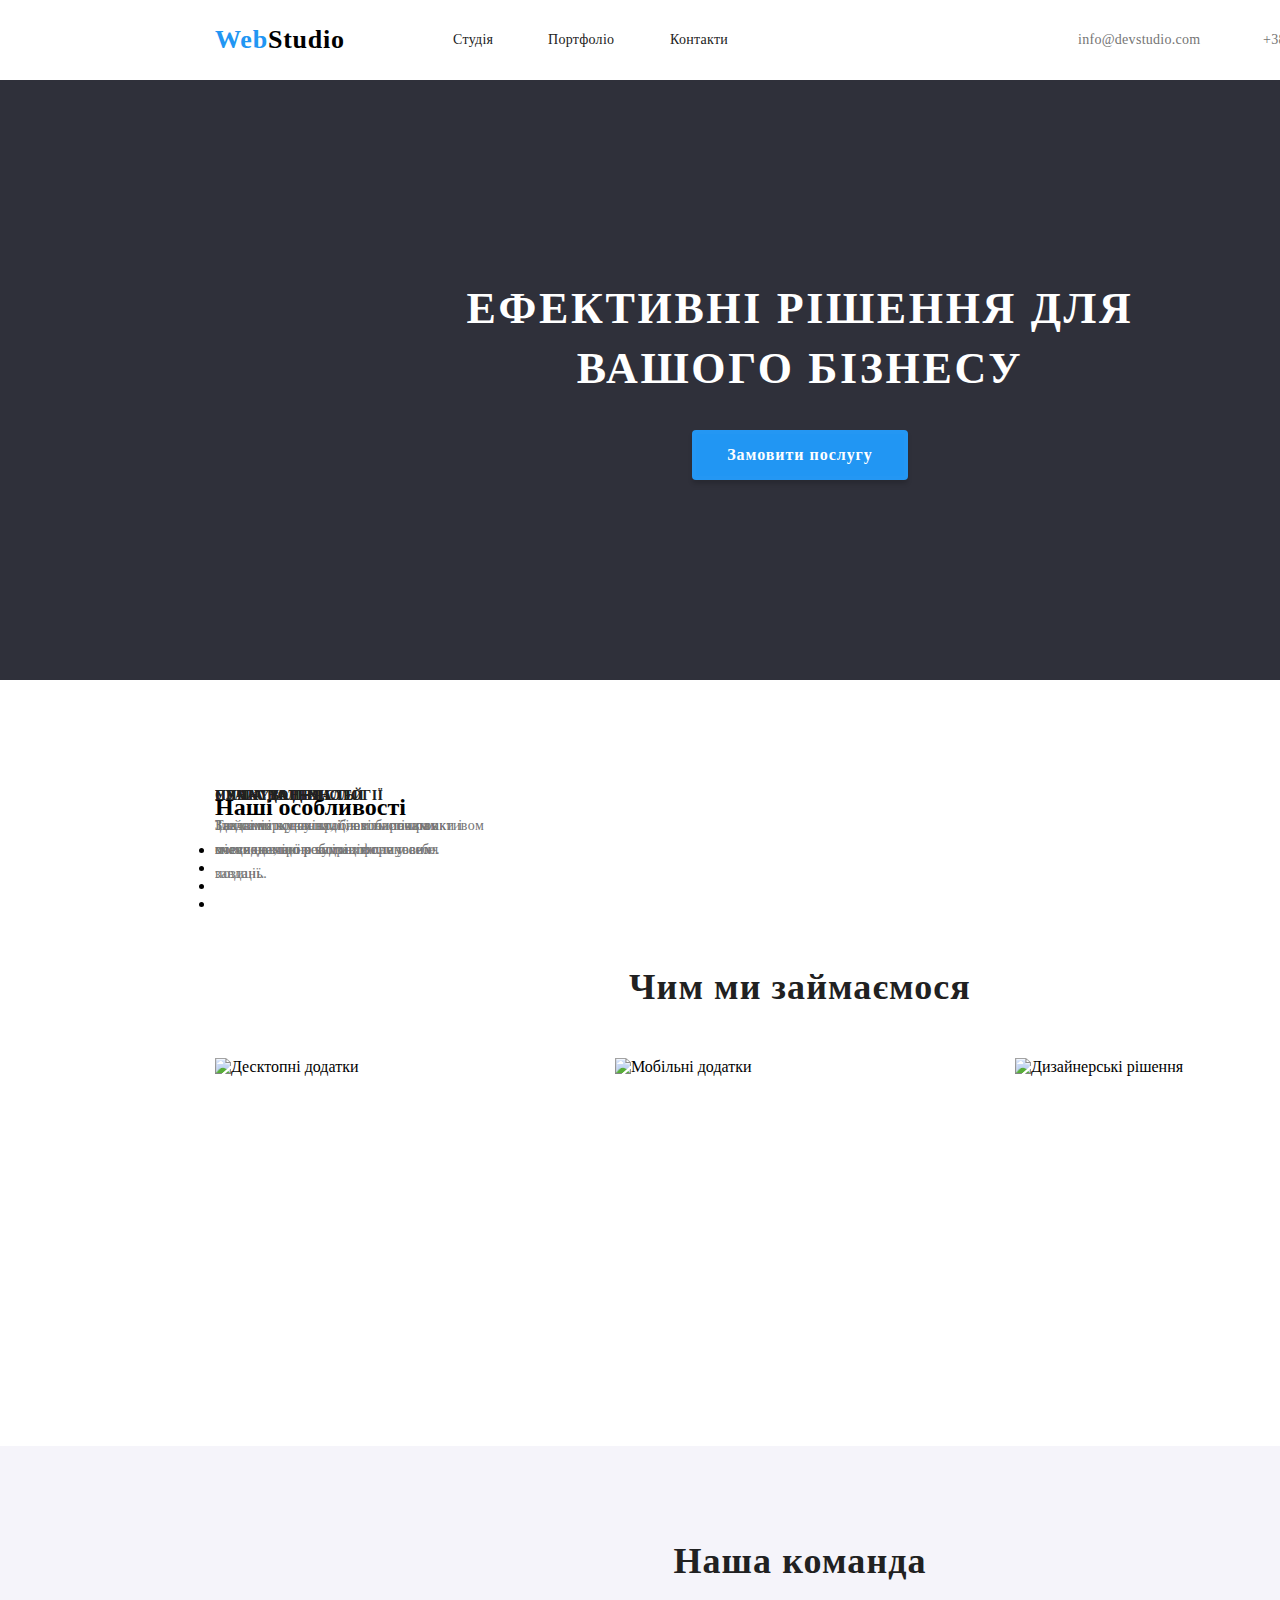
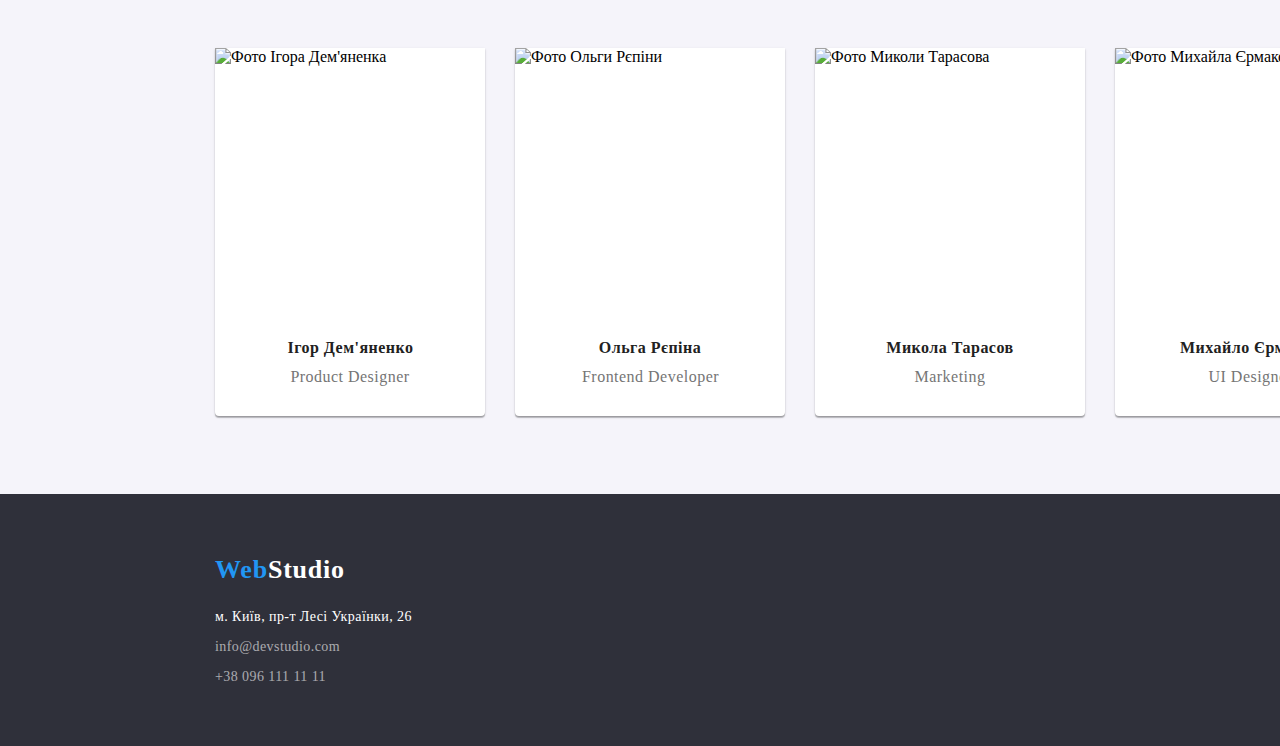
==== index.html @ 0c24ef94 "copy | first homework" ====
<!DOCTYPE html>
<html lang="uk">

<head>
    <meta charset="UTF-8">
    <meta http-equiv="X-UA-Compatible" content="IE=edge">
    <meta name="viewport" content="width=device-width, initial-scale=1.0">
    <link rel="stylesheet" href="./css/styles.css">
    <title>Студія</title>
</head>

<body>
    <!--header-->
    <header>
        <nav class="menu">
            <a href="" class="logo-1-1"><span class="logo-1-2">Web</span>Studio</a>
            <ul>
                <li><a href="" class="studio">Студія</a></li>
                <li><a href="" class="portfolio">Портфоліо</a></li>
                <li><a href="" class="contacts">Контакти</a></li>
            </ul>
        </nav>
        <ul>
            <li><a href="mailto:info@devstudio.com" class="mail">info@devstudio.com</a></li>
            <li><a href="tel:+380961111111" class="tel">+38 096 111 11 11</a></li>
        </ul>
    </header>
    <!--main-->
    <main>
        <section class="header">
            <h1 class="buisness">Ефективні рішення для
                <br> вашого бізнесу
            </h1>
            <button type="button" class="button">Замовити послугу</button>
        </section>
        <section class="main-1">
            <h2>Наші особливості</h2>
            <!-- <div class="osobennosti-1">
                    <ul style="padding-left: 0px;" > -->
            <li>
                <h3 class="uvaga">Увага до деталей</h3>
                <p class="text1">Ідейні міркування, і навіть початок повсякденної роботи з формування позиції.</p>
            </li>
            <!-- </div>
                    <div class="osobennosti-2"> -->
            <li>
                <h3 class="punct">Пунктуальність</h3>
                <p class="text2">Завдання організації, особливо рамки і місце навчання кадрів тягне у себе.</p>
            </li>
            <!-- </div>
                    <div class="osobennosti-3"> -->
            <li>
                <h3 class="plan">Планування</h3>
                <p class="text3">Так само консультація з широким активом значною мірою зумовлює.</p>
            </li>
            <!-- </div>
                    <div class="osobennosti-4"> -->
            <li>
                <h3 class="tech">Сучасні технології</h3>
                <p class="text4">Значимість цих проблем настільки очевидна, що реалізація планових завдань.</p>
            </li>
            </ul>
            </div>
        </section>
        <section class="main-2">
            <h2 class="chto-delaem">Чим ми займаємося</h2>
            <ul>
                <li>
                    <img src="./images/imgdesktop.jpg" class="photo-1" width="370" alt="Десктопні додатки">
                </li>
                <li>
                    <img src="./images/imgmobile.jpg" class="photo-2" width="370" alt="Мобільні додатки">
                </li>
                <li>
                    <img src="./images/imgdesign.jpg" class="photo-3" width="370" alt="Дизайнерські рішення">
                </li>
            </ul>
        </section>
        <!-- 11111111111111111-->
        <section class="main-3">
            <h2 class="our-team-text">Наша команда</h2>
            <ul class="team">
                <li class="team-1">
                    <img src="./images/imgigor.jpg" class="igor" width="270" alt="Фото Ігора Дем'яненка">
                    <h3 class="igor-small">Ігор Дем'яненко</h3>
                    <p class="igor-work">Product Designer</p>
                </li>
                <li class="team-2">
                    <img src="./images/imgolga.jpg" class="olga" width="270" alt="Фото Ольги Рєпіни">
                    <h3 class="olga-small">Ольга Рєпіна</h3>
                    <p class="olga-work">Frontend Developer</p>
                </li>
                <li class="team-3">
                    <img src="./images/imgkolya.jpg" class="kolya" width="270" alt="Фото Миколи Тарасова">
                    <h3 class="kolya-small">Микола Тарасов</h3>
                    <p class="kolya-work">Marketing</p>
                </li>
                <li class="team-4">
                    <img src="./images/imgmisha.jpg" class="misha" width="270" alt="Фото Михайла Єрмакова">
                    <h3 class="misha-small">Михайло Єрмаков</h3>
                    <p class="misha-work">UI Designer</p>
            </ul>
        </section>
    </main>

    <!--footer-->
    <footer class="pol">
        <a href="" class="logo-2-1"><span class="logo-2-2">Web</span>Studio</a>
        <address class="adress">
            <ul>
                <li><a href="https://goo.gl/maps/ajY1YeX4YkHEF1Sb7" target="_blank" rel="noopener noreferrer nofollow"
                        class="adress-kiyv">м. Київ, пр-т Лесі Українки, 26</a></li>
                <li><a href="mailto:info@devstudio.com" class="mail-2">info@devstudio.com</a></li>
                <li><a href="tel:+380961111111" class="tel-2">+38 096 111 11 11</a></li>
            </ul>
        </address>
    </footer>
</body>

</html>
---- css/styles.css ----
.menu {
    position: absolute;
    width: 1600px;
    height: 80px;
    left: 0px;
    top: 0px;

    background: #ffffff;
}

.logo-1-1 {
    position: absolute;
    width: 145px;
    height: 31px;
    margin: 24px 1240px 25px 215px;

    font-family: 'Raleway';
    font-style: normal;
    font-weight: 700;
    font-size: 26px;
    line-height: 31px;
    text-decoration: none;

    letter-spacing: 0.03em;

    color: #000000;
}

.logo-1-2 {
    color: #2196F3;
}

.studio {
    position: absolute;
    width: 45px;
    height: 16px;
    left: 453px;
    top: 32px;

    font-family: 'Roboto';
    font-style: normal;
    font-weight: 500;
    font-size: 14px;
    line-height: 16px;
    letter-spacing: 0.02em;
    text-decoration: none;

    color: #212121;
}

.studio:hover {
    position: absolute;
    width: 45px;
    height: 16px;
    left: 453px;
    top: 32px;

    font-family: 'Roboto';
    font-style: normal;
    font-weight: 500;
    font-size: 14px;
    line-height: 16px;
    letter-spacing: 0.02em;


    color: #2196F3;
}

.portfolio {
    position: absolute;
    width: 72px;
    height: 16px;
    left: 548px;
    top: 32px;

    font-family: 'Roboto';
    font-style: normal;
    font-weight: 500;
    font-size: 14px;
    line-height: 16px;
    letter-spacing: 0.02em;
    text-decoration: none;

    color: #212121;
}

.contacts {
    position: absolute;
    width: 64px;
    height: 16px;
    left: 670px;
    top: 32px;

    font-family: 'Roboto';
    font-style: normal;
    font-weight: 500;
    font-size: 14px;
    line-height: 16px;
    letter-spacing: 0.02em;
    text-decoration: none;

    color: #212121;
}

.mail {
    position: absolute;
    width: 135px;
    height: 16px;
    left: 1078px;
    top: 32px;

    font-family: 'Roboto';
    font-style: normal;
    font-weight: 500;
    font-size: 14px;
    line-height: 16px;
    letter-spacing: 0.02em;
    text-decoration: none;

    color: #757575;
}

.mail:hover {

    color: #2196F3;
}

.tel:hover {
    color: #2196F3;
}

.contacts:hover {
    color: #2196F3;
}

.portfolio:hover {
    color: #2196F3;
}

.tel {
    position: absolute;
    width: 122px;
    height: 16px;
    left: 1263px;
    top: 32px;

    font-family: 'Roboto';
    font-style: normal;
    font-weight: 500;
    font-size: 14px;
    line-height: 16px;
    letter-spacing: 0.02em;
    text-decoration: none;

    color: #757575;
}

.header {
    position: absolute;
    width: 1600px;
    height: 600px;
    left: 0px;
    top: 80px;
    font-family: 'Roboto';

    background: #2F303A;

}

.buisness {

    position: absolute;
    width: 696px;
    height: 120px;
    top: 170px;
    left: 452px;


    font-family: 'Roboto';
    font-style: normal;
    font-weight: 900;
    font-size: 44px;
    line-height: 60px;

    text-align: center;
    letter-spacing: 0.06em;
    text-transform: uppercase;

    color: #FFFFFF;
}

.button {
    position: absolute;
    width: 216px;
    height: 50px;
    top: 350px;
    left: 692px;


    background: #2196F3;
    box-shadow: 0px 4px 4px rgba(0, 0, 0, 0.15);
    border-radius: 4px;
    border: 4px solid rgba(255, 255, 255, .015);

    text-align: center;
    font-family: 'Roboto';
    font-style: normal;
    font-weight: 700;
    font-size: 16px;
    line-height: 30px;
    letter-spacing: 0.06em;

    color: #ffffff;
}

.button:hover {
    background-color: #188CE8;
}


.main-1 {
    position: absolute;
    width: 1170px;
    height: 98px;
    left: 215px;
    top: 774px;
}

.osobennosti-1 {
    position: absolute;
    width: 270px;
    height: 98px;
    top: 0px;
    left: 0px;
}

.uvaga {
    position: absolute;
    width: 270px;
    height: 16px;
    top: 0px;
    left: 0px;

    font-family: 'Roboto';
    font-style: normal;
    font-weight: 700;
    font-size: 14px;
    line-height: 16px;
    letter-spacing: 0.03em;
    text-transform: uppercase;

    color: #212121;
}

.text1 {
    position: absolute;
    width: 270px;
    height: 72px;
    top: 26px;
    left: 0px;

    font-family: 'Roboto';
    font-style: normal;
    font-weight: 400;
    font-size: 14px;
    line-height: 24px;

    letter-spacing: 0.03em;

    color: #757575;
}

.osobennosti-2 {
    position: absolute;
    width: 270px;
    height: 74px;
    top: 0px;
    left: 300px;
}

.punct {
    position: absolute;
    width: 270px;
    height: 16px;
    top: 0px;
    left: 0px;

    font-family: 'Roboto';
    font-style: normal;
    font-weight: 700;
    font-size: 14px;
    line-height: 16px;
    letter-spacing: 0.03em;
    text-transform: uppercase;

    color: #212121;
}

.text2 {
    position: absolute;
    width: 270px;
    height: 48px;
    top: 26px;
    left: 0px;

    font-family: 'Roboto';
    font-style: normal;
    font-weight: 400;
    font-size: 14px;
    line-height: 24px;

    letter-spacing: 0.03em;

    color: #757575;
}

.osobennosti-3 {
    position: absolute;
    width: 270px;
    height: 74px;
    top: 0px;
    left: 600px;
}


.plan {
    position: absolute;
    width: 270px;
    height: 16px;
    top: 0px;
    left: 0px;

    font-family: 'Roboto';
    font-style: normal;
    font-weight: 700;
    font-size: 14px;
    line-height: 16px;
    letter-spacing: 0.03em;
    text-transform: uppercase;

    color: #212121;
}

.text3 {
    position: absolute;
    width: 270px;
    height: 48px;
    top: 26px;
    left: 0px;

    font-family: 'Roboto';
    font-style: normal;
    font-weight: 400;
    font-size: 14px;
    line-height: 24px;

    letter-spacing: 0.03em;

    color: #757575;
}

.osobennosti-4 {
    position: absolute;
    width: 270px;
    height: 98px;
    top: 0px;
    left: 900px;
}

.tech {
    position: absolute;
    width: 270px;
    height: 16px;
    top: 0px;
    left: 0px;

    font-family: 'Roboto';
    font-style: normal;
    font-weight: 700;
    font-size: 14px;
    line-height: 16px;
    letter-spacing: 0.03em;
    text-transform: uppercase;

    color: #212121;
}

.text4 {
    position: absolute;
    width: 270px;
    height: 72px;
    top: 26px;
    left: 0px;

    font-family: 'Roboto';
    font-style: normal;
    font-weight: 400;
    font-size: 14px;
    line-height: 24px;

    letter-spacing: 0.03em;

    color: #757575;
}

.main-2 {
    position: absolute;
    width: 1170px;
    height: 386px;
    left: 215px;
    top: 966px;
}

.chto-delaem {
    position: absolute;
    width: 366px;
    height: 42px;
    top: 0px;
    left: 402px;
    margin-top: 0px;
    margin-bottom: 0px;

    font-family: 'Roboto';
    font-style: normal;
    font-weight: 700;
    font-size: 36px;
    line-height: 42px;
    text-align: center;
    letter-spacing: 0.03em;

    color: #212121;

}

.photo-1 {
    position: absolute;
    width: 370px;
    height: 294px;
    left: 0px;
    top: 92px;

    background: url(imgdesktop.jpg);
    mix-blend-mode: normal;
}

.photo-2 {
    position: absolute;
    width: 370px;
    height: 294px;
    left: 400px;
    top: 92px;

    background: url(imgmobile.jpg);
}

.photo-3 {
    position: absolute;
    width: 370px;
    height: 294px;
    left: 800px;
    top: 92px;

    background: url(imgdesign.jpg);
}

.main-3 {
    position: absolute;
    width: 1600px;
    height: 648px;
    left: 0px;
    top: 1446px;

    background: #F5F4FA;
}

.our-team-text {
    position: absolute;
    width: 264px;
    height: 42px;
    top: 94px;
    left: 668px;
    margin: 0px;

    font-family: 'Roboto';
    font-style: normal;
    font-weight: 700;
    font-size: 36px;
    line-height: 42px;
    text-align: center;
    letter-spacing: 0.03em;

    color: #212121;
}

.team {
    position: absolute;
    width: 1170px;
    height: 368px;
    top: 186px;
    left: 215px;
}


ul {
    list-style: none;
}


.team-1 {

    position: absolute;
    width: 270px;
    height: 368px;

    top: 0px;
    left: 0px;
    box-shadow: 0px 1px 3px rgba(0, 0, 0, 0.12), 0px 1px 1px rgba(0, 0, 0, 0.14), 0px 2px 1px rgba(0, 0, 0, 0.2);
    border-radius: 0px 0px 4px 4px;
    background: #FFFFFF;
}

.team-2 {
    position: absolute;
    width: 270px;
    height: 368px;
    top: 0px;
    left: 300px;

    background: #FFFFFF;

    box-shadow: 0px 1px 3px rgba(0, 0, 0, 0.12), 0px 1px 1px rgba(0, 0, 0, 0.14), 0px 2px 1px rgba(0, 0, 0, 0.2);
    border-radius: 0px 0px 4px 4px;
}

.team-3 {
    position: absolute;
    width: 270px;
    height: 368px;
    top: 0px;
    left: 600px;

    background: #FFFFFF;

    box-shadow: 0px 1px 3px rgba(0, 0, 0, 0.12), 0px 1px 1px rgba(0, 0, 0, 0.14), 0px 2px 1px rgba(0, 0, 0, 0.2);
    border-radius: 0px 0px 4px 4px;
}

.team-4 {
    position: absolute;
    width: 270px;
    height: 368px;
    top: 0px;
    left: 900px;

    background: #FFFFFF;

    box-shadow: 0px 1px 3px rgba(0, 0, 0, 0.12), 0px 1px 1px rgba(0, 0, 0, 0.14), 0px 2px 1px rgba(0, 0, 0, 0.2);
    border-radius: 0px 0px 4px 4px;
}




.igor {
    position: absolute;
    width: 270px;
    height: 260px;

    position: absolute;
    width: 270px;
    height: 260px;
}

.igor-small {
    position: absolute;
    width: 129px;
    height: 19px;
    top: 290px;
    left: 71px;
    margin: 0px;

    font-family: 'Roboto';
    font-style: normal;
    font-weight: 500px;
    font-size: 16px;
    line-height: 19px;

    text-align: center;
    letter-spacing: 0.03em;

    color: #212121;
}

.igor-work {
    position: absolute;
    width: 130px;
    height: 19px;
    top: 319px;
    left: 70px;
    margin: 0px;

    font-family: 'Roboto';
    font-style: normal;
    font-weight: 400px;
    font-size: 16px;
    line-height: 19px;
    white-space: nowrap;

    text-align: center;
    letter-spacing: 0.03em;

    color: #757575;
}

.olga {
    position: absolute;
    width: 270px;
    height: 260px;
    margin: 0px 0px 108px 0px;
}

.olga-small {
    position: absolute;
    width: 104px;
    height: 19px;
    top: 290px;
    left: 83px;
    margin: 0px;


    font-family: 'Roboto';
    font-style: normal;
    font-weight: 500px;
    font-size: 16px;
    line-height: 19px;

    text-align: center;
    letter-spacing: 0.03em;

    color: #212121;
}

.olga-work {
    position: absolute;
    width: 147px;
    height: 19px;
    top: 319px;
    left: 62px;
    margin: 0px;

    font-family: 'Roboto';
    font-style: normal;
    font-weight: 400px;
    font-size: 16px;
    line-height: 19px;

    text-align: center;
    letter-spacing: 0.03em;

    color: #757575;
}

.kolya {
    position: absolute;
    width: 270px;
    height: 260px;
    margin: 0px 00px 108px 0px;
}

.kolya-small {
    position: absolute;
    width: 130px;
    height: 19px;
    top: 290px;
    left: 70px;
    margin: 0px;

    font-family: 'Roboto';
    font-style: normal;
    font-weight: 500px;
    font-size: 16px;
    line-height: 19px;
    white-space: nowrap;

    text-align: center;
    letter-spacing: 0.03em;

    color: #212121;
}

.kolya-work {
    position: absolute;
    width: 76px;
    height: 19px;
    top: 319px;
    left: 97px;
    margin: 0px;

    font-family: 'Roboto';
    font-style: normal;
    font-weight: 400px;
    font-size: 16px;
    line-height: 19px;
    white-space: nowrap;

    text-align: center;
    letter-spacing: 0.03em;

    color: #757575;
}

.misha {
    position: absolute;
    width: 270px;
    height: 260px;
    margin: 0px 00px 108px 0px;
}

.misha-small {
    position: absolute;
    width: 145px;
    height: 19px;
    top: 290px;
    left: 63px;
    margin: 0px;

    font-family: 'Roboto';
    font-style: normal;
    font-weight: 500px;
    font-size: 16px;
    line-height: 19px;
    white-space: nowrap;

    text-align: center;
    letter-spacing: 0.03em;

    color: #212121;
}

.misha-work {
    position: absolute;
    width: 87px;
    height: 19px;
    top: 319px;
    left: 92px;
    margin: 0px;

    font-family: 'Roboto';
    font-style: normal;
    font-weight: 400px;
    font-size: 16px;
    line-height: 19px;

    text-align: center;
    letter-spacing: 0.03em;

    color: #757575;
}

.pol {
    position: absolute;
    width: 1600px;
    height: 252px;
    left: 0px;
    top: 2094px;

    background: #2F303A;
}

.logo-2-1 {
    position: absolute;
    width: 145px;
    height: 31px;
    top: 60px;
    left: 215px;

    font-family: 'Raleway';
    font-style: normal;
    font-weight: 700;
    font-size: 26px;
    line-height: 31px;
    text-decoration: none;

    letter-spacing: 0.03em;
    color: #FFFFFF;
}

.logo-2-2 {
    color: #2196F3;
}

.adress-kiyv {
    position: absolute;
    width: 231px;
    height: 21px;
    top: 111px;
    left: 215px;

    font-family: 'Roboto';
    font-style: normal;
    font-weight: 400;
    font-size: 14px;
    line-height: 24px;
    text-decoration: none;

    letter-spacing: 0.03em;

    color: #FFFFFF;
}

.mail-2 {
    position: absolute;
    width: 136px;
    height: 21px;
    top: 141px;
    left: 215px;

    font-family: 'Roboto';
    font-style: normal;
    font-weight: 400;
    font-size: 14px;
    line-height: 24px;
    text-decoration: none;

    letter-spacing: 0.03em;

    color: rgba(255, 255, 255, 0.6);
}

.tel-2 {
    position: absolute;
    width: 231px;
    height: 21px;
    top: 171px;
    left: 215px;

    font-family: 'Roboto';
    font-style: normal;
    font-weight: 400;
    font-size: 14px;
    line-height: 24px;
    text-decoration: none;

    letter-spacing: 0.03em;

    color: rgba(255, 255, 255, 0.6);
}
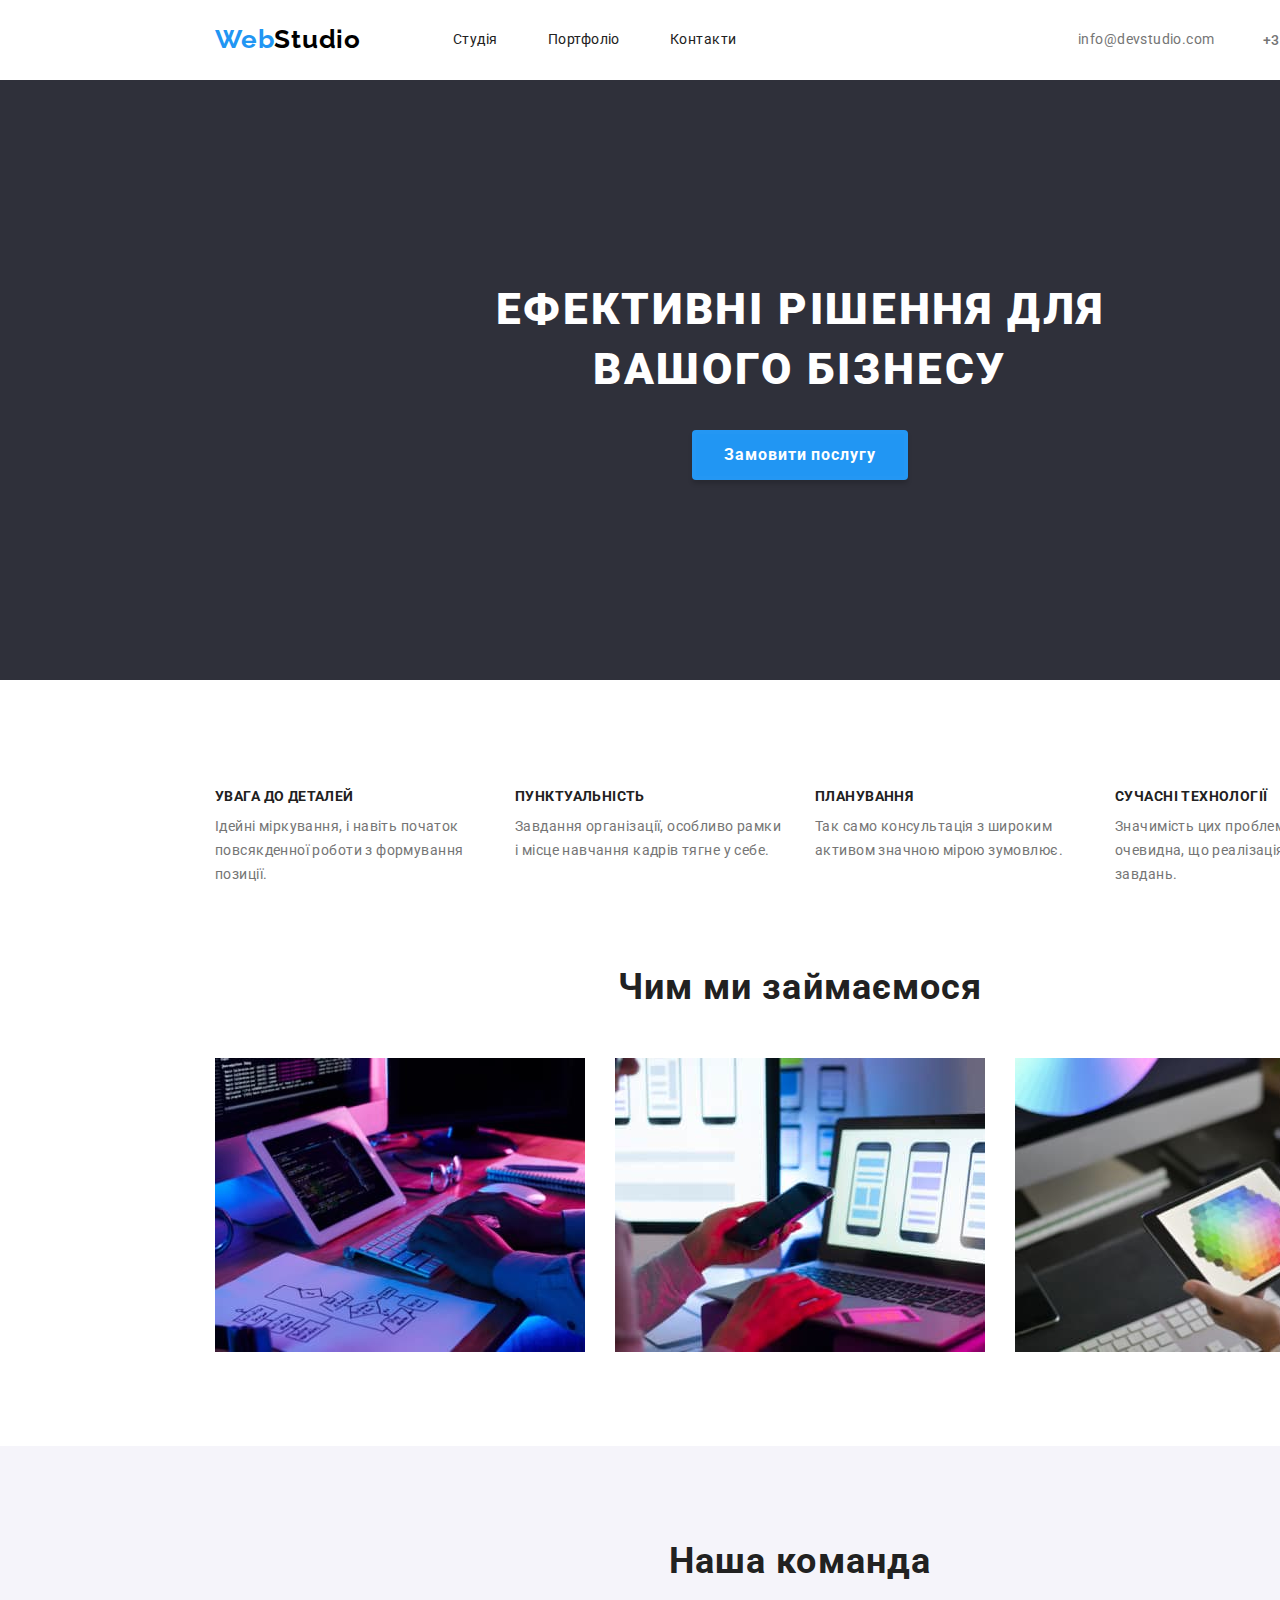
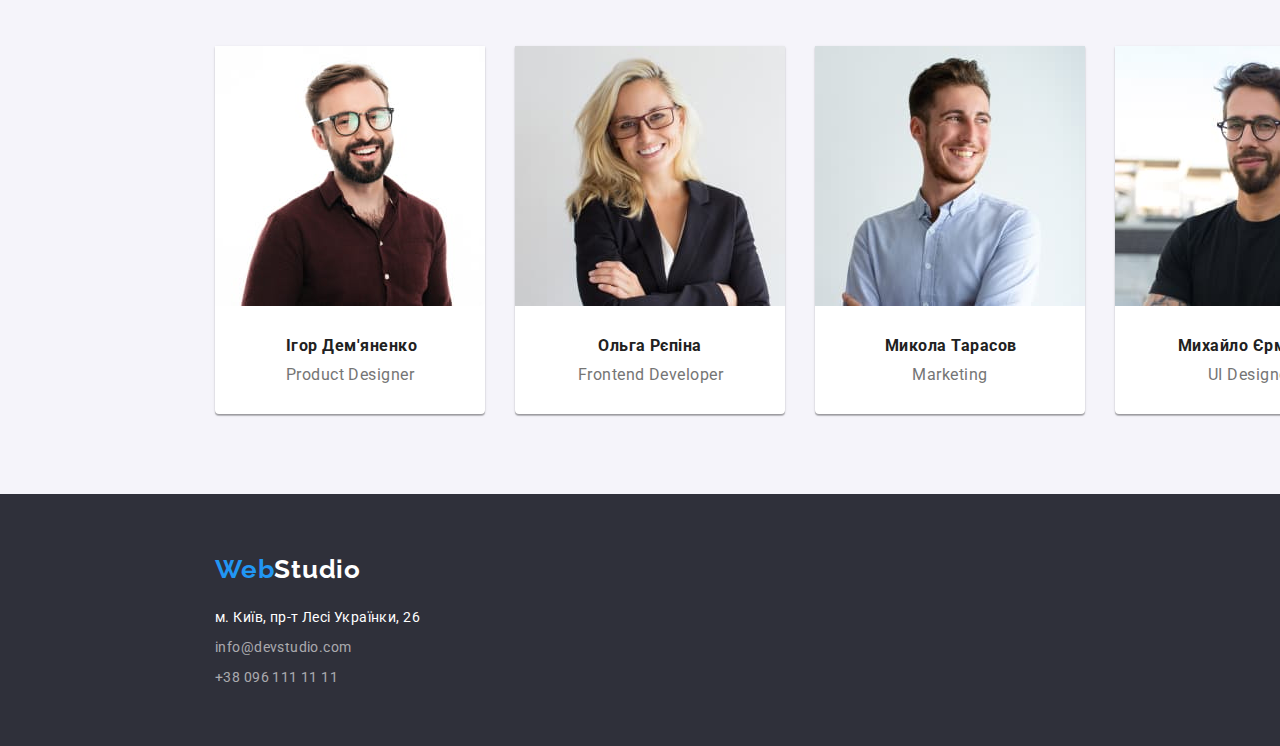
==== commit ca23428c: "Спроба 1" ====
--- a/index.html
+++ b/index.html
@@ -5,6 +5,9 @@
     <meta charset="UTF-8">
     <meta http-equiv="X-UA-Compatible" content="IE=edge">
     <meta name="viewport" content="width=device-width, initial-scale=1.0">
+    <link rel="preconnect" href="https://fonts.googleapis.com">
+    <link rel="preconnect" href="https://fonts.gstatic.com" crossorigin>
+    <link href="https://fonts.googleapis.com/css2?family=Raleway:wght@700&family=Roboto:wght@400;500;700;900&display=swap" rel="stylesheet">
     <link rel="stylesheet" href="./css/styles.css">
     <title>Студія</title>
 </head>
@@ -13,12 +16,14 @@
     <!--header-->
     <header>
         <nav class="menu">
-            <a href="" class="logo-1-1"><span class="logo-1-2">Web</span>Studio</a>
+            <a href="./index.html" class="logo-1-1"><span class="logo-1-2">Web</span>Studio</a>
             <ul>
-                <li><a href="" class="studio">Студія</a></li>
-                <li><a href="" class="portfolio">Портфоліо</a></li>
-                <li><a href="" class="contacts">Контакти</a></li>
+                <li><a href="./studio.html" class="link studio">Студія</a></li>
+                <li><a href="./portfolio.html" class="link portfolio">Портфоліо</a></li>
+                <li><a href="./contacts.html" class="link contacts">Контакти</a></li>
             </ul>
+            <div class="menu-line-bg">
+            </div>
         </nav>
         <ul>
             <li><a href="mailto:info@devstudio.com" class="mail">info@devstudio.com</a></li>
@@ -31,34 +36,27 @@
             <h1 class="buisness">Ефективні рішення для
                 <br> вашого бізнесу
             </h1>
-            <button type="button" class="button">Замовити послугу</button>
+            <button type="button" class="button-order">Замовити послугу</button>
         </section>
         <section class="main-1">
-            <h2>Наші особливості</h2>
-            <!-- <div class="osobennosti-1">
-                    <ul style="padding-left: 0px;" > -->
-            <li>
-                <h3 class="uvaga">Увага до деталей</h3>
-                <p class="text1">Ідейні міркування, і навіть початок повсякденної роботи з формування позиції.</p>
-            </li>
-            <!-- </div>
-                    <div class="osobennosti-2"> -->
-            <li>
-                <h3 class="punct">Пунктуальність</h3>
-                <p class="text2">Завдання організації, особливо рамки і місце навчання кадрів тягне у себе.</p>
-            </li>
-            <!-- </div>
-                    <div class="osobennosti-3"> -->
-            <li>
-                <h3 class="plan">Планування</h3>
-                <p class="text3">Так само консультація з широким активом значною мірою зумовлює.</p>
-            </li>
-            <!-- </div>
-                    <div class="osobennosti-4"> -->
-            <li>
-                <h3 class="tech">Сучасні технології</h3>
-                <p class="text4">Значимість цих проблем настільки очевидна, що реалізація планових завдань.</p>
-            </li>
+            <!-- Наші особливості -->
+                <ul> 
+                    <li class="osobennosti-1">
+                        <h3 class="uvaga">Увага до деталей</h3>
+                        <p class="text1">Ідейні міркування, і навіть початок повсякденної роботи з формування позиції.</p>
+                    </li>
+                    <li class="osobennosti-2">
+                        <h3 class="punct">Пунктуальність</h3>
+                        <p class="text2">Завдання організації, особливо рамки і місце навчання кадрів тягне у себе.</p>
+                    </li>
+                    <li div class="osobennosti-3">
+                        <h3 class="plan">Планування</h3>
+                        <p class="text3">Так само консультація з широким активом значною мірою зумовлює.</p>
+                    </li>
+                    <li class="osobennosti-4">
+                        <h3 class="tech">Сучасні технології</h3>
+                        <p class="text4">Значимість цих проблем настільки очевидна, що реалізація планових завдань.</p>
+                    </li>
             </ul>
             </div>
         </section>
@@ -104,12 +102,11 @@
     </main>
 
     <!--footer-->
-    <footer class="pol">
-        <a href="" class="logo-2-1"><span class="logo-2-2">Web</span>Studio</a>
+    <footer class="main-footer">
+        <a href="./index.html" class="logo-2-1"><span class="logo-2-2">Web</span>Studio</a>
         <address class="adress">
             <ul>
-                <li><a href="https://goo.gl/maps/ajY1YeX4YkHEF1Sb7" target="_blank" rel="noopener noreferrer nofollow"
-                        class="adress-kiyv">м. Київ, пр-т Лесі Українки, 26</a></li>
+                <li><a href="https://goo.gl/maps/ajY1YeX4YkHEF1Sb7" target="_blank" rel="noopener noreferrer nofollow" class="adress-kiyv">м. Київ, пр-т Лесі Українки, 26</a></li>
                 <li><a href="mailto:info@devstudio.com" class="mail-2">info@devstudio.com</a></li>
                 <li><a href="tel:+380961111111" class="tel-2">+38 096 111 11 11</a></li>
             </ul>
--- a/css/styles.css
+++ b/css/styles.css
@@ -1,3 +1,23 @@
+:root {
+    --primary-text-color: #212121;
+    --secondary-text-color: #757575;
+    --accent-color: #2196F3;
+    --primary-white-color: #ffffff;
+    --footer-text-color: rgba(255, 255, 255, 0.6);
+    --secondary-bg-color: #F5F4FA;
+    --footer-bg-color: #2F303A;
+}
+
+body {
+    font-family: 'Roboto', sans-serif;
+    font-weight: 400;
+    font-size: 14px;
+    letter-spacing: 0.03em;
+    line-height: 1.14;
+    color: var(--primary-text-color);
+    background-color: var(--primary-white-color);
+}
+
 .menu {
     position: absolute;
     width: 1600px;
@@ -5,7 +25,18 @@
     left: 0px;
     top: 0px;
 
-    background: #ffffff;
+    background: var(--primary-white-color) ;
+}
+
+.menu-line-bg {
+    position: absolute;
+    width: 1600px;
+    height: 0px;
+    left: 0px;
+    top: 80px;
+
+    border: 1px solid #ECECEC;
+
 }
 
 .logo-1-1 {
@@ -27,7 +58,21 @@
 }
 
 .logo-1-2 {
-    color: #2196F3;
+    color: var(--accent-color);
+    font-family: 'Raleway';
+    
+}
+
+.link {
+    text-decoration: none;
+    color: var(--primary-text-color);
+    /*color: var(--primary-text-color);*/
+}
+
+.link:hover {
+    text-decoration: none;
+    color: var(--accent-color);
+    /*color: var(--primary-text-color);*/
 }
 
 .studio {
@@ -36,35 +81,8 @@
     height: 16px;
     left: 453px;
     top: 32px;
-
-    font-family: 'Roboto';
-    font-style: normal;
-    font-weight: 500;
-    font-size: 14px;
-    line-height: 16px;
-    letter-spacing: 0.02em;
-    text-decoration: none;
-
-    color: #212121;
-}
-
-.studio:hover {
-    position: absolute;
-    width: 45px;
-    height: 16px;
-    left: 453px;
-    top: 32px;
-
-    font-family: 'Roboto';
-    font-style: normal;
-    font-weight: 500;
-    font-size: 14px;
-    line-height: 16px;
-    letter-spacing: 0.02em;
-
-
-    color: #2196F3;
-}
+}
+
 
 .portfolio {
     position: absolute;
@@ -72,16 +90,6 @@
     height: 16px;
     left: 548px;
     top: 32px;
-
-    font-family: 'Roboto';
-    font-style: normal;
-    font-weight: 500;
-    font-size: 14px;
-    line-height: 16px;
-    letter-spacing: 0.02em;
-    text-decoration: none;
-
-    color: #212121;
 }
 
 .contacts {
@@ -90,16 +98,6 @@
     height: 16px;
     left: 670px;
     top: 32px;
-
-    font-family: 'Roboto';
-    font-style: normal;
-    font-weight: 500;
-    font-size: 14px;
-    line-height: 16px;
-    letter-spacing: 0.02em;
-    text-decoration: none;
-
-    color: #212121;
 }
 
 .mail {
@@ -108,33 +106,9 @@
     height: 16px;
     left: 1078px;
     top: 32px;
-
-    font-family: 'Roboto';
-    font-style: normal;
-    font-weight: 500;
-    font-size: 14px;
-    line-height: 16px;
-    letter-spacing: 0.02em;
     text-decoration: none;
 
-    color: #757575;
-}
-
-.mail:hover {
-
-    color: #2196F3;
-}
-
-.tel:hover {
-    color: #2196F3;
-}
-
-.contacts:hover {
-    color: #2196F3;
-}
-
-.portfolio:hover {
-    color: #2196F3;
+    color: var(--secondary-text-color);
 }
 
 .tel {
@@ -152,8 +126,19 @@
     letter-spacing: 0.02em;
     text-decoration: none;
 
-    color: #757575;
-}
+    color: var(--secondary-text-color);
+}
+
+.mail:hover {
+    text-decoration: none;
+        color: var(--accent-color);
+}
+
+.tel:hover {
+    text-decoration: none;
+        color: var(--accent-color);
+}
+
 
 .header {
     position: absolute;
@@ -163,7 +148,7 @@
     top: 80px;
     font-family: 'Roboto';
 
-    background: #2F303A;
+    background: var(--footer-bg-color);
 
 }
 
@@ -186,10 +171,10 @@
     letter-spacing: 0.06em;
     text-transform: uppercase;
 
-    color: #FFFFFF;
-}
-
-.button {
+    color: var(--primary-white-color);
+}
+
+.button-order {
     position: absolute;
     width: 216px;
     height: 50px;
@@ -197,7 +182,7 @@
     left: 692px;
 
 
-    background: #2196F3;
+    background: var(--accent-color);
     box-shadow: 0px 4px 4px rgba(0, 0, 0, 0.15);
     border-radius: 4px;
     border: 4px solid rgba(255, 255, 255, .015);
@@ -210,10 +195,10 @@
     line-height: 30px;
     letter-spacing: 0.06em;
 
-    color: #ffffff;
-}
-
-.button:hover {
+    color: var(--primary-white-color);
+}
+
+.button-order:hover {
     background-color: #188CE8;
 }
 
@@ -226,6 +211,10 @@
     top: 774px;
 }
 
+.hide {
+    color: var(--primary-white-color);
+}
+
 .osobennosti-1 {
     position: absolute;
     width: 270px;
@@ -249,7 +238,7 @@
     letter-spacing: 0.03em;
     text-transform: uppercase;
 
-    color: #212121;
+    color: var(--primary-text-color);
 }
 
 .text1 {
@@ -267,7 +256,7 @@
 
     letter-spacing: 0.03em;
 
-    color: #757575;
+    color: var(--secondary-text-color);
 }
 
 .osobennosti-2 {
@@ -293,7 +282,7 @@
     letter-spacing: 0.03em;
     text-transform: uppercase;
 
-    color: #212121;
+    color: var(--primary-text-color);
 }
 
 .text2 {
@@ -311,7 +300,7 @@
 
     letter-spacing: 0.03em;
 
-    color: #757575;
+    color: var(--secondary-text-color);
 }
 
 .osobennosti-3 {
@@ -338,7 +327,7 @@
     letter-spacing: 0.03em;
     text-transform: uppercase;
 
-    color: #212121;
+    color: var(--primary-text-color);
 }
 
 .text3 {
@@ -356,7 +345,7 @@
 
     letter-spacing: 0.03em;
 
-    color: #757575;
+    color: var(--secondary-text-color);
 }
 
 .osobennosti-4 {
@@ -382,7 +371,7 @@
     letter-spacing: 0.03em;
     text-transform: uppercase;
 
-    color: #212121;
+    color: var(--primary-text-color);
 }
 
 .text4 {
@@ -400,7 +389,7 @@
 
     letter-spacing: 0.03em;
 
-    color: #757575;
+    color: var(--secondary-text-color);
 }
 
 .main-2 {
@@ -427,8 +416,9 @@
     line-height: 42px;
     text-align: center;
     letter-spacing: 0.03em;
-
-    color: #212121;
+    white-space: nowrap;
+
+    color: var(--primary-text-color);
 
 }
 
@@ -470,7 +460,7 @@
     left: 0px;
     top: 1446px;
 
-    background: #F5F4FA;
+    background: var(--secondary-bg-color);
 }
 
 .our-team-text {
@@ -488,8 +478,9 @@
     line-height: 42px;
     text-align: center;
     letter-spacing: 0.03em;
-
-    color: #212121;
+    white-space: nowrap;
+
+    color: var(--primary-text-color);
 }
 
 .team {
@@ -516,7 +507,7 @@
     left: 0px;
     box-shadow: 0px 1px 3px rgba(0, 0, 0, 0.12), 0px 1px 1px rgba(0, 0, 0, 0.14), 0px 2px 1px rgba(0, 0, 0, 0.2);
     border-radius: 0px 0px 4px 4px;
-    background: #FFFFFF;
+    background: var(--primary-white-color);
 }
 
 .team-2 {
@@ -526,7 +517,7 @@
     top: 0px;
     left: 300px;
 
-    background: #FFFFFF;
+    background: var(--primary-white-color);
 
     box-shadow: 0px 1px 3px rgba(0, 0, 0, 0.12), 0px 1px 1px rgba(0, 0, 0, 0.14), 0px 2px 1px rgba(0, 0, 0, 0.2);
     border-radius: 0px 0px 4px 4px;
@@ -539,7 +530,7 @@
     top: 0px;
     left: 600px;
 
-    background: #FFFFFF;
+    background: var(--primary-white-color);
 
     box-shadow: 0px 1px 3px rgba(0, 0, 0, 0.12), 0px 1px 1px rgba(0, 0, 0, 0.14), 0px 2px 1px rgba(0, 0, 0, 0.2);
     border-radius: 0px 0px 4px 4px;
@@ -552,7 +543,7 @@
     top: 0px;
     left: 900px;
 
-    background: #FFFFFF;
+    background: var(--primary-white-color);
 
     box-shadow: 0px 1px 3px rgba(0, 0, 0, 0.12), 0px 1px 1px rgba(0, 0, 0, 0.14), 0px 2px 1px rgba(0, 0, 0, 0.2);
     border-radius: 0px 0px 4px 4px;
@@ -587,8 +578,9 @@
 
     text-align: center;
     letter-spacing: 0.03em;
-
-    color: #212121;
+    white-space: nowrap;
+
+    color: var(--primary-text-color);
 }
 
 .igor-work {
@@ -609,7 +601,7 @@
     text-align: center;
     letter-spacing: 0.03em;
 
-    color: #757575;
+    color: var(--secondary-text-color);
 }
 
 .olga {
@@ -637,7 +629,7 @@
     text-align: center;
     letter-spacing: 0.03em;
 
-    color: #212121;
+    color: var(--primary-text-color);
 }
 
 .olga-work {
@@ -657,7 +649,7 @@
     text-align: center;
     letter-spacing: 0.03em;
 
-    color: #757575;
+    color: var(--secondary-text-color);
 }
 
 .kolya {
@@ -685,7 +677,7 @@
     text-align: center;
     letter-spacing: 0.03em;
 
-    color: #212121;
+    color: var(--primary-text-color);
 }
 
 .kolya-work {
@@ -706,7 +698,7 @@
     text-align: center;
     letter-spacing: 0.03em;
 
-    color: #757575;
+    color: var(--secondary-text-color);
 }
 
 .misha {
@@ -734,7 +726,7 @@
     text-align: center;
     letter-spacing: 0.03em;
 
-    color: #212121;
+    color: var(--primary-text-color);
 }
 
 .misha-work {
@@ -754,17 +746,17 @@
     text-align: center;
     letter-spacing: 0.03em;
 
-    color: #757575;
-}
-
-.pol {
+    color: var(--secondary-text-color);
+}
+
+.main-footer {
     position: absolute;
     width: 1600px;
     height: 252px;
     left: 0px;
     top: 2094px;
 
-    background: #2F303A;
+    background: var(--footer-bg-color);
 }
 
 .logo-2-1 {
@@ -782,11 +774,11 @@
     text-decoration: none;
 
     letter-spacing: 0.03em;
-    color: #FFFFFF;
+    color: var(--primary-white-color);
 }
 
 .logo-2-2 {
-    color: #2196F3;
+    color: var(--accent-color);
 }
 
 .adress-kiyv {
@@ -805,7 +797,7 @@
 
     letter-spacing: 0.03em;
 
-    color: #FFFFFF;
+    color: var(--primary-white-color);
 }
 
 .mail-2 {
@@ -824,7 +816,7 @@
 
     letter-spacing: 0.03em;
 
-    color: rgba(255, 255, 255, 0.6);
+    color: var(--footer-text-color);
 }
 
 .tel-2 {
@@ -843,5 +835,269 @@
 
     letter-spacing: 0.03em;
 
-    color: rgba(255, 255, 255, 0.6);
+    color: var(--footer-text-color);
+}
+
+
+
+
+/*   P   O   R   T   F   O   L   I   O   */
+
+.main-portfolio 
+
+
+.hero-portfolio {
+    position: absolute;
+    width: 1170px;
+    height: 1360px;
+    left: 215px;
+    top: 174px;
+}
+
+.filters {
+    position: absolute;
+    width: 575px;
+    height: 54px;
+    left: 297px;
+    top: 0px;
+}
+
+.general-filters {
+    padding:0;
+    margin:0;
+    background: rgba(245, 244, 250, 1);
+    border-radius: 4px;
+    color: var(--primary-text-color);
+    border: 4px solid rgba(255, 255, 255, .015);
+}
+
+.general-filters:hover {
+    background: var(--accent-color);
+    box-shadow: 0px 3px 1px rgba(0, 0, 0, 0.1), 0px 1px 2px rgba(0, 0, 0, 0.08), 0px 2px 2px rgba(0, 0, 0, 0.12);
+    border-radius: 4px;
+    color:var(--primary-white-color);
+    cursor:pointer;
+}
+
+.general-filters:focus {
+    background: var(--accent-color);
+    color: var(--primary-white-color);
+}
+
+.text-filter {
+    font-family: 'Roboto';
+    font-style: normal;
+    font-weight: 500;
+    font-size: 16px;
+    line-height: 26px;
+    padding:0;
+    margin:0;
+    
+    text-align: center;
+    letter-spacing: 0.03em;
+    
+    color: var(--primary-text-color);
+}
+
+.text-filter:hover {
+    color: var(--primary-white-color);
+}
+
+.filter-1 {
+    position: absolute;
+        width: 73px;
+        height: 38px;
+        left: 0px;
+        top: 0px;
+}
+.filter-2 {
+    position: absolute;
+        width: 125px;
+        height: 38px;
+        left: 81px;
+        top: 0px;
+}
+.filter-3 {
+    position: absolute;
+        width: 112px;
+        height: 38px;
+        left: 214px;
+        top: 0px;
+        margin:0;
+}
+.filter-4 {
+    position: absolute;
+        width: 103px;
+        height: 38px;
+        left: 334px;
+        top: 0px;
+}
+.filter-5 {
+    position: absolute;
+        width: 130px;
+        height: 38px;
+        left: 445px;
+        top: 0px;
+}
+
+.text-button-1 {
+    margin:0;
+}
+
+.text-button-2 {
+    margin: 0;
+}
+
+.text-button-3 {
+    margin: 0;
+}
+
+.text-button-4 {
+    margin: 0;
+}
+
+.text-button-5 {
+    margin: 0;
+}
+
+.general-projects {
+    box-sizing: border-box;
+    
+        position: absolute;
+        width: 370px;
+        height: 404px;
+        background: var(--primary-white-color);
+        border: 1px solid #EEEEEE;
+}
+
+.project-1 {
+    left: 0px;
+    top: 88px;
+}
+
+.project-2 {
+    left: 400px;
+    top: 88px;
+}
+
+.project-3 {
+    left: 800px;
+    top: 88px;
+}
+
+.project-4 {
+    left: 0px;
+        top: 522px;
+}
+
+.project-5 {
+    left: 400px;
+        top: 522px;
+}
+
+.project-6 {
+    left: 800px;
+    top: 522px;
+}
+
+.project-7 {
+    left: 0px;
+        top: 956px;
+}
+
+.project-8 {
+    left: 400px;
+        top: 956px;
+}
+
+.project-9 {
+    left: 800px;
+    top: 956px;
+}
+
+
+
+.general-projects-text {
+    position: absolute;
+        width: 322px;
+        height: 36px;
+        left: 24px;
+        top: 314px;
+        margin:0;
+    
+    font-family: 'Roboto';
+    font-style: normal;
+    font-weight: 700;
+    font-size: 18px;
+    line-height: 36px;
+    letter-spacing: 0.06em;
+    
+    color: var(--primary-text-color);
+}
+
+
+.general-projects-description {
+    position: absolute;
+        width: 322px;
+        height: 30px;
+        left: 24px;
+        top: 354px;
+        margin: 0;
+
+    font-family: 'Roboto';
+    font-style: normal;
+    font-weight: 400;
+    font-size: 16px;
+    line-height: 30px;
+    letter-spacing: 0.03em;
+        
+    color: var(--secondary-text-color);
+}
+
+.footer-portfolio {
+    position: absolute;
+    width: 1600px;
+    height: 252px;
+    left: 0px;
+    top: 1628px;
+    
+    background: var(--footer-bg-color);
+}
+
+
+
+
+
+
+
+
+
+
+
+
+
+
+
+
+
+
+
+.footer-studio {
+    position: absolute;
+    width: 1600px;
+    height: 252px;
+    left: 0px;
+    top: 1628px;
+    
+    background: var(--footer-bg-color);
+}
+
+.footer-contacts {
+position: absolute;
+    width: 1600px;
+    height: 252px;
+    left: 0px;
+    top: 1628px;
+
+    background: var(--footer-bg-color);
 }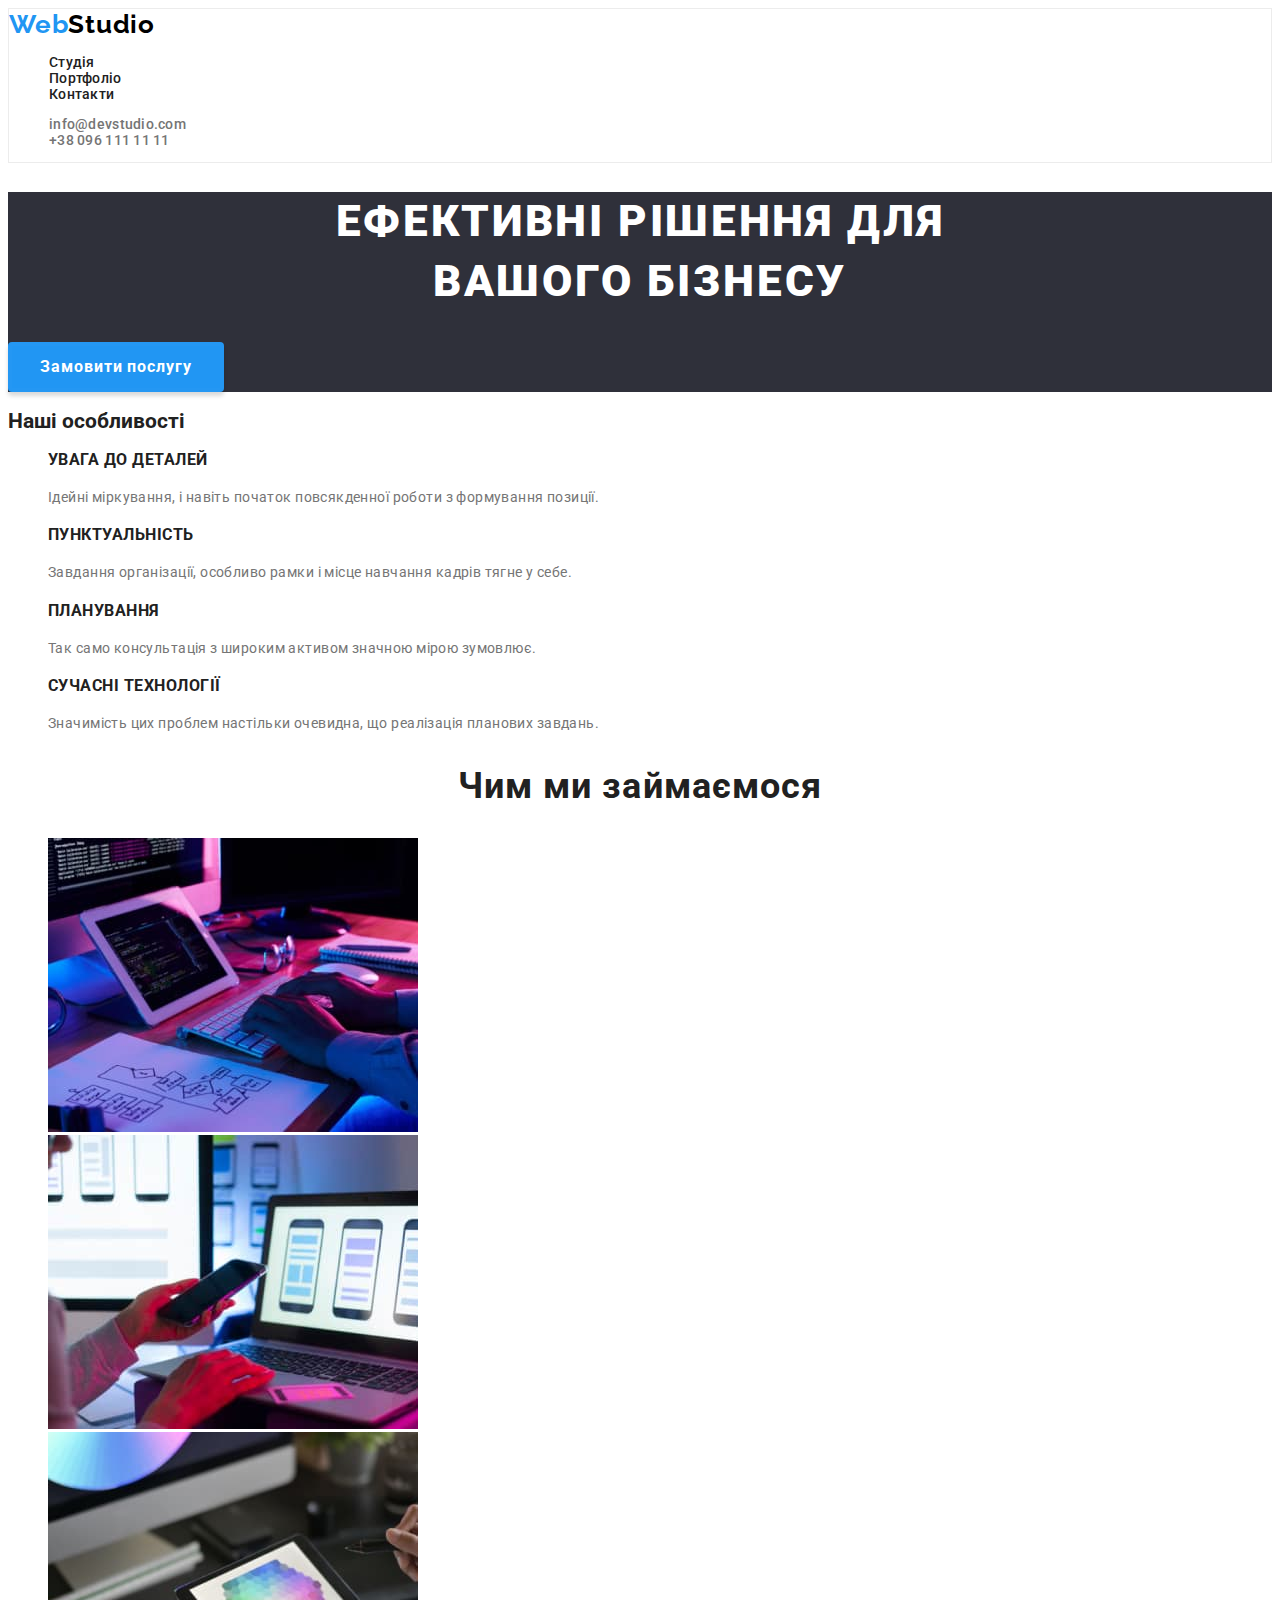
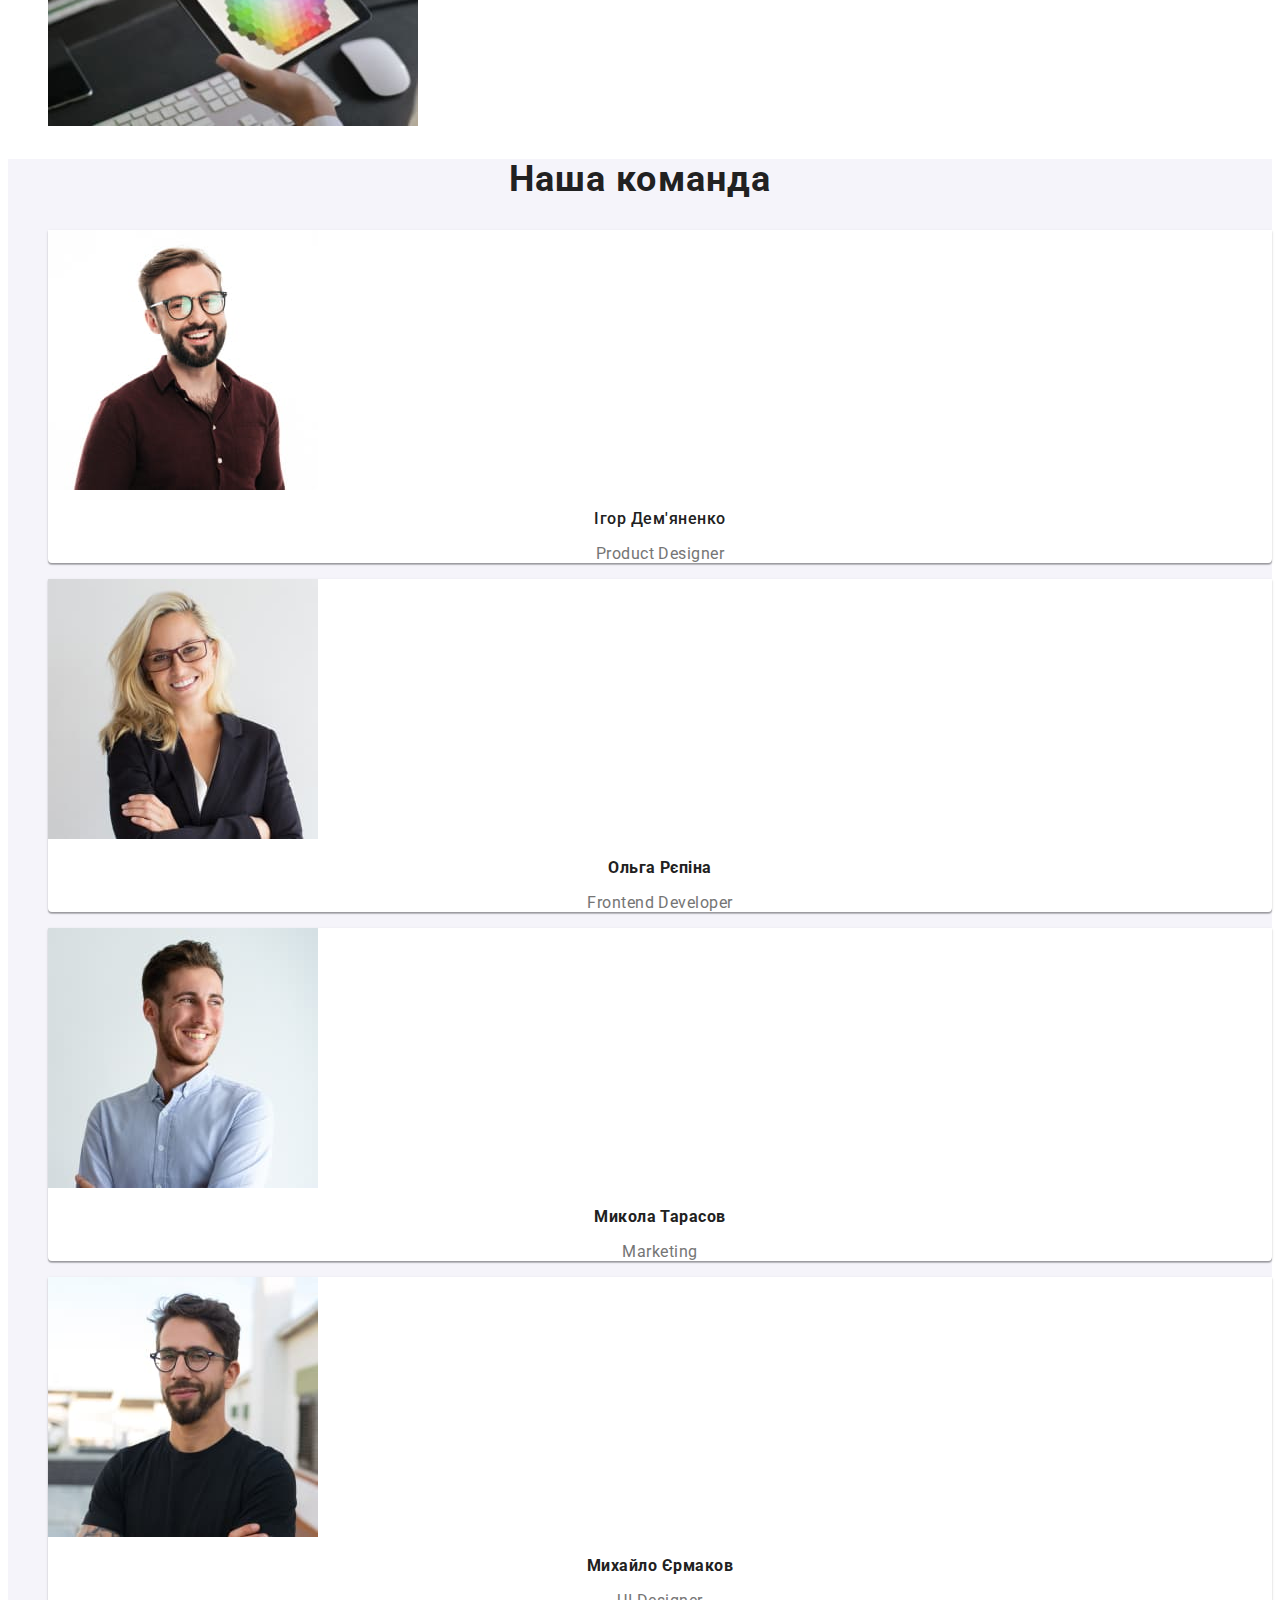
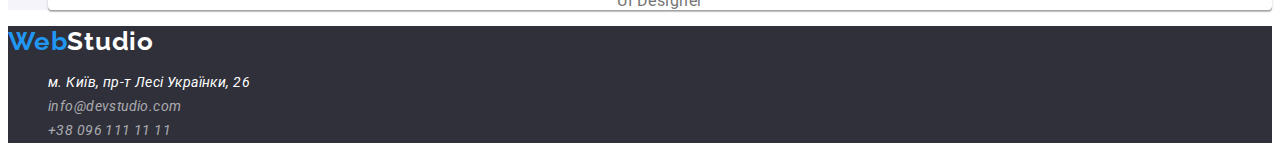
==== commit b48589c6: "Спроба 2" ====
--- a/index.html
+++ b/index.html
@@ -14,51 +14,48 @@
 
 <body>
     <!--header-->
-    <header>
+    <header class="header">
         <nav class="menu">
             <a href="./index.html" class="logo-1-1"><span class="logo-1-2">Web</span>Studio</a>
             <ul>
-                <li><a href="./studio.html" class="link studio">Студія</a></li>
-                <li><a href="./portfolio.html" class="link portfolio">Портфоліо</a></li>
-                <li><a href="./contacts.html" class="link contacts">Контакти</a></li>
+                <li><a href="./studio.html" class="nav-links">Студія</a></li>
+                <li><a href="./portfolio.html" class="nav-links">Портфоліо</a></li>
+                <li><a href="./contacts.html" class="nav-links">Контакти</a></li>
             </ul>
-            <div class="menu-line-bg">
-            </div>
         </nav>
         <ul>
-            <li><a href="mailto:info@devstudio.com" class="mail">info@devstudio.com</a></li>
-            <li><a href="tel:+380961111111" class="tel">+38 096 111 11 11</a></li>
+            <li><a href="mailto:info@devstudio.com" class="mail-tel-links">info@devstudio.com</a></li>
+            <li><a href="tel:+380961111111" class="mail-tel-links">+38 096 111 11 11</a></li>
         </ul>
     </header>
     <!--main-->
     <main>
-        <section class="header">
+        <section class="main-content">
             <h1 class="buisness">Ефективні рішення для
                 <br> вашого бізнесу
             </h1>
             <button type="button" class="button-order">Замовити послугу</button>
         </section>
         <section class="main-1">
-            <!-- Наші особливості -->
+            <h2>Наші особливості</h2>
                 <ul> 
-                    <li class="osobennosti-1">
+                    <li class="osobennosti">
                         <h3 class="uvaga">Увага до деталей</h3>
                         <p class="text1">Ідейні міркування, і навіть початок повсякденної роботи з формування позиції.</p>
                     </li>
-                    <li class="osobennosti-2">
+                    <li class="osobennosti">
                         <h3 class="punct">Пунктуальність</h3>
                         <p class="text2">Завдання організації, особливо рамки і місце навчання кадрів тягне у себе.</p>
                     </li>
-                    <li div class="osobennosti-3">
+                    <li class="osobennosti">
                         <h3 class="plan">Планування</h3>
                         <p class="text3">Так само консультація з широким активом значною мірою зумовлює.</p>
                     </li>
-                    <li class="osobennosti-4">
+                    <li class="osobennosti">
                         <h3 class="tech">Сучасні технології</h3>
                         <p class="text4">Значимість цих проблем настільки очевидна, що реалізація планових завдань.</p>
                     </li>
             </ul>
-            </div>
         </section>
         <section class="main-2">
             <h2 class="chto-delaem">Чим ми займаємося</h2>
@@ -107,8 +104,8 @@
         <address class="adress">
             <ul>
                 <li><a href="https://goo.gl/maps/ajY1YeX4YkHEF1Sb7" target="_blank" rel="noopener noreferrer nofollow" class="adress-kiyv">м. Київ, пр-т Лесі Українки, 26</a></li>
-                <li><a href="mailto:info@devstudio.com" class="mail-2">info@devstudio.com</a></li>
-                <li><a href="tel:+380961111111" class="tel-2">+38 096 111 11 11</a></li>
+                <li><a href="mailto:info@devstudio.com" class="footer-links">info@devstudio.com</a></li>
+                <li><a href="tel:+380961111111" class="footer-links">+38 096 111 11 11</a></li>
             </ul>
         </address>
     </footer>
--- a/css/styles.css
+++ b/css/styles.css
@@ -6,166 +6,99 @@
     --footer-text-color: rgba(255, 255, 255, 0.6);
     --secondary-bg-color: #F5F4FA;
     --footer-bg-color: #2F303A;
+    --full-black-color: #000000;
 }
 
 body {
     font-family: 'Roboto', sans-serif;
-    font-weight: 400;
-    font-size: 14px;
-    letter-spacing: 0.03em;
-    line-height: 1.14;
-    color: var(--primary-text-color);
+    color: var(--primary-text-color);
+    font-size:14px;
     background-color: var(--primary-white-color);
 }
 
 .menu {
-    position: absolute;
-    width: 1600px;
-    height: 80px;
-    left: 0px;
-    top: 0px;
-
     background: var(--primary-white-color) ;
 }
 
-.menu-line-bg {
-    position: absolute;
-    width: 1600px;
-    height: 0px;
-    left: 0px;
-    top: 80px;
-
-    border: 1px solid #ECECEC;
-
-}
-
 .logo-1-1 {
-    position: absolute;
-    width: 145px;
-    height: 31px;
-    margin: 24px 1240px 25px 215px;
-
-    font-family: 'Raleway';
-    font-style: normal;
+    font-family: 'Raleway', sans-serif;
     font-weight: 700;
     font-size: 26px;
-    line-height: 31px;
-    text-decoration: none;
-
-    letter-spacing: 0.03em;
-
-    color: #000000;
+    line-height: 1.192;
+    text-decoration: none;
+
+    letter-spacing: 0.03em;
+
+    color: var(--full-black-color);
 }
 
 .logo-1-2 {
     color: var(--accent-color);
-    font-family: 'Raleway';
     
 }
 
 .link {
     text-decoration: none;
     color: var(--primary-text-color);
-    /*color: var(--primary-text-color);*/
 }
 
 .link:hover {
     text-decoration: none;
     color: var(--accent-color);
-    /*color: var(--primary-text-color);*/
+}
+
+.nav-links {
+    text-decoration: none;
+    color: var(--primary-text-color);
+    font-weight: 500;
+    line-height: 1.142;
+    letter-spacing: 0.02em;
+}
+
+.nav-links:hover {
+    color: var(--accent-color);
 }
 
 .studio {
-    position: absolute;
-    width: 45px;
-    height: 16px;
-    left: 453px;
-    top: 32px;
-}
-
+}
 
 .portfolio {
-    position: absolute;
-    width: 72px;
-    height: 16px;
-    left: 548px;
-    top: 32px;
 }
 
 .contacts {
-    position: absolute;
-    width: 64px;
-    height: 16px;
-    left: 670px;
-    top: 32px;
+}
+
+
+
+.mail-tel-links {
+    font-weight: 500;
+    line-height: 1.142;
+    letter-spacing: 0.02em;
+    text-decoration: none;
+    color: var(--secondary-text-color);
+}
+.mail-tel-links:hover {
+    color: var(--accent-color);
 }
 
 .mail {
-    position: absolute;
-    width: 135px;
-    height: 16px;
-    left: 1078px;
-    top: 32px;
-    text-decoration: none;
-
-    color: var(--secondary-text-color);
 }
 
 .tel {
-    position: absolute;
-    width: 122px;
-    height: 16px;
-    left: 1263px;
-    top: 32px;
-
-    font-family: 'Roboto';
-    font-style: normal;
-    font-weight: 500;
-    font-size: 14px;
-    line-height: 16px;
-    letter-spacing: 0.02em;
-    text-decoration: none;
-
-    color: var(--secondary-text-color);
-}
-
-.mail:hover {
-    text-decoration: none;
-        color: var(--accent-color);
-}
-
-.tel:hover {
-    text-decoration: none;
-        color: var(--accent-color);
-}
-
+}
 
 .header {
-    position: absolute;
-    width: 1600px;
-    height: 600px;
-    left: 0px;
-    top: 80px;
-    font-family: 'Roboto';
-
+    border: 1px solid #ECECEC;
+}
+
+.main-content {
     background: var(--footer-bg-color);
-
 }
 
 .buisness {
-
-    position: absolute;
-    width: 696px;
-    height: 120px;
-    top: 170px;
-    left: 452px;
-
-
-    font-family: 'Roboto';
-    font-style: normal;
     font-weight: 900;
     font-size: 44px;
-    line-height: 60px;
+    line-height: 1.363;
 
     text-align: center;
     letter-spacing: 0.06em;
@@ -175,66 +108,39 @@
 }
 
 .button-order {
-    position: absolute;
     width: 216px;
     height: 50px;
-    top: 350px;
-    left: 692px;
-
-
-    background: var(--accent-color);
+    font-family: inherit;
+    text-align: center;
+    font-weight: 700;
+    font-size: 16px;
+    line-height: 1.875;
+    letter-spacing: 0.06em;
+
     box-shadow: 0px 4px 4px rgba(0, 0, 0, 0.15);
     border-radius: 4px;
     border: 4px solid rgba(255, 255, 255, .015);
-
-    text-align: center;
-    font-family: 'Roboto';
-    font-style: normal;
-    font-weight: 700;
-    font-size: 16px;
-    line-height: 30px;
-    letter-spacing: 0.06em;
-
+    background: var(--accent-color);
     color: var(--primary-white-color);
 }
 
 .button-order:hover {
-    background-color: #188CE8;
+    cursor:pointer;
 }
 
 
 .main-1 {
-    position: absolute;
-    width: 1170px;
-    height: 98px;
-    left: 215px;
-    top: 774px;
 }
 
 .hide {
     color: var(--primary-white-color);
 }
 
-.osobennosti-1 {
-    position: absolute;
-    width: 270px;
-    height: 98px;
-    top: 0px;
-    left: 0px;
+.osobennosti {
 }
 
 .uvaga {
-    position: absolute;
-    width: 270px;
-    height: 16px;
-    top: 0px;
-    left: 0px;
-
-    font-family: 'Roboto';
-    font-style: normal;
-    font-weight: 700;
-    font-size: 14px;
-    line-height: 16px;
+    line-height: 1.142;
     letter-spacing: 0.03em;
     text-transform: uppercase;
 
@@ -242,43 +148,14 @@
 }
 
 .text1 {
-    position: absolute;
-    width: 270px;
-    height: 72px;
-    top: 26px;
-    left: 0px;
-
-    font-family: 'Roboto';
-    font-style: normal;
-    font-weight: 400;
-    font-size: 14px;
-    line-height: 24px;
-
-    letter-spacing: 0.03em;
-
-    color: var(--secondary-text-color);
-}
-
-.osobennosti-2 {
-    position: absolute;
-    width: 270px;
-    height: 74px;
-    top: 0px;
-    left: 300px;
+    line-height: 1.714;
+    letter-spacing: 0.03em;
+
+    color: var(--secondary-text-color);
 }
 
 .punct {
-    position: absolute;
-    width: 270px;
-    height: 16px;
-    top: 0px;
-    left: 0px;
-
-    font-family: 'Roboto';
-    font-style: normal;
-    font-weight: 700;
-    font-size: 14px;
-    line-height: 16px;
+    line-height: 1.142;
     letter-spacing: 0.03em;
     text-transform: uppercase;
 
@@ -286,44 +163,15 @@
 }
 
 .text2 {
-    position: absolute;
-    width: 270px;
-    height: 48px;
-    top: 26px;
-    left: 0px;
-
-    font-family: 'Roboto';
-    font-style: normal;
-    font-weight: 400;
-    font-size: 14px;
-    line-height: 24px;
-
-    letter-spacing: 0.03em;
-
-    color: var(--secondary-text-color);
-}
-
-.osobennosti-3 {
-    position: absolute;
-    width: 270px;
-    height: 74px;
-    top: 0px;
-    left: 600px;
-}
-
+    line-height: 1.714;
+
+    letter-spacing: 0.03em;
+
+    color: var(--secondary-text-color);
+}
 
 .plan {
-    position: absolute;
-    width: 270px;
-    height: 16px;
-    top: 0px;
-    left: 0px;
-
-    font-family: 'Roboto';
-    font-style: normal;
-    font-weight: 700;
-    font-size: 14px;
-    line-height: 16px;
+    line-height: 1.142;
     letter-spacing: 0.03em;
     text-transform: uppercase;
 
@@ -331,43 +179,15 @@
 }
 
 .text3 {
-    position: absolute;
-    width: 270px;
-    height: 48px;
-    top: 26px;
-    left: 0px;
-
-    font-family: 'Roboto';
-    font-style: normal;
-    font-weight: 400;
-    font-size: 14px;
-    line-height: 24px;
-
-    letter-spacing: 0.03em;
-
-    color: var(--secondary-text-color);
-}
-
-.osobennosti-4 {
-    position: absolute;
-    width: 270px;
-    height: 98px;
-    top: 0px;
-    left: 900px;
+    line-height: 1.714;
+
+    letter-spacing: 0.03em;
+
+    color: var(--secondary-text-color);
 }
 
 .tech {
-    position: absolute;
-    width: 270px;
-    height: 16px;
-    top: 0px;
-    left: 0px;
-
-    font-family: 'Roboto';
-    font-style: normal;
-    font-weight: 700;
-    font-size: 14px;
-    line-height: 16px;
+    line-height: 1.142;
     letter-spacing: 0.03em;
     text-transform: uppercase;
 
@@ -375,17 +195,7 @@
 }
 
 .text4 {
-    position: absolute;
-    width: 270px;
-    height: 72px;
-    top: 26px;
-    left: 0px;
-
-    font-family: 'Roboto';
-    font-style: normal;
-    font-weight: 400;
-    font-size: 14px;
-    line-height: 24px;
+    line-height: 1.714;
 
     letter-spacing: 0.03em;
 
@@ -393,335 +203,151 @@
 }
 
 .main-2 {
-    position: absolute;
-    width: 1170px;
-    height: 386px;
-    left: 215px;
-    top: 966px;
 }
 
 .chto-delaem {
-    position: absolute;
-    width: 366px;
-    height: 42px;
-    top: 0px;
-    left: 402px;
-    margin-top: 0px;
-    margin-bottom: 0px;
-
-    font-family: 'Roboto';
-    font-style: normal;
-    font-weight: 700;
     font-size: 36px;
-    line-height: 42px;
+    line-height: 1.166;
+    text-align: center;
+    letter-spacing: 0.03em;
+
+    color: var(--primary-text-color);
+}
+
+.photo-1 {
+}
+
+.photo-2 {
+}
+
+.photo-3 {
+}
+
+.main-3 {
+    background: var(--secondary-bg-color);
+}
+
+.our-team-text {
+    font-size: 36px;
+    line-height: 1.166;
     text-align: center;
     letter-spacing: 0.03em;
     white-space: nowrap;
 
     color: var(--primary-text-color);
-
-}
-
-.photo-1 {
-    position: absolute;
-    width: 370px;
-    height: 294px;
-    left: 0px;
-    top: 92px;
-
-    background: url(imgdesktop.jpg);
-    mix-blend-mode: normal;
-}
-
-.photo-2 {
-    position: absolute;
-    width: 370px;
-    height: 294px;
-    left: 400px;
-    top: 92px;
-
-    background: url(imgmobile.jpg);
-}
-
-.photo-3 {
-    position: absolute;
-    width: 370px;
-    height: 294px;
-    left: 800px;
-    top: 92px;
-
-    background: url(imgdesign.jpg);
-}
-
-.main-3 {
-    position: absolute;
-    width: 1600px;
-    height: 648px;
-    left: 0px;
-    top: 1446px;
-
-    background: var(--secondary-bg-color);
-}
-
-.our-team-text {
-    position: absolute;
-    width: 264px;
-    height: 42px;
-    top: 94px;
-    left: 668px;
-    margin: 0px;
-
-    font-family: 'Roboto';
-    font-style: normal;
-    font-weight: 700;
-    font-size: 36px;
-    line-height: 42px;
-    text-align: center;
-    letter-spacing: 0.03em;
-    white-space: nowrap;
-
-    color: var(--primary-text-color);
-}
-
-.team {
-    position: absolute;
-    width: 1170px;
-    height: 368px;
-    top: 186px;
-    left: 215px;
-}
-
+}
 
 ul {
     list-style: none;
 }
 
+.team {
+}
 
 .team-1 {
-
-    position: absolute;
-    width: 270px;
-    height: 368px;
-
-    top: 0px;
-    left: 0px;
     box-shadow: 0px 1px 3px rgba(0, 0, 0, 0.12), 0px 1px 1px rgba(0, 0, 0, 0.14), 0px 2px 1px rgba(0, 0, 0, 0.2);
     border-radius: 0px 0px 4px 4px;
     background: var(--primary-white-color);
 }
 
 .team-2 {
-    position: absolute;
-    width: 270px;
-    height: 368px;
-    top: 0px;
-    left: 300px;
-
-    background: var(--primary-white-color);
-
     box-shadow: 0px 1px 3px rgba(0, 0, 0, 0.12), 0px 1px 1px rgba(0, 0, 0, 0.14), 0px 2px 1px rgba(0, 0, 0, 0.2);
     border-radius: 0px 0px 4px 4px;
+    background: var(--primary-white-color);
 }
 
 .team-3 {
-    position: absolute;
-    width: 270px;
-    height: 368px;
-    top: 0px;
-    left: 600px;
-
-    background: var(--primary-white-color);
-
     box-shadow: 0px 1px 3px rgba(0, 0, 0, 0.12), 0px 1px 1px rgba(0, 0, 0, 0.14), 0px 2px 1px rgba(0, 0, 0, 0.2);
     border-radius: 0px 0px 4px 4px;
+    background: var(--primary-white-color);
 }
 
 .team-4 {
-    position: absolute;
-    width: 270px;
-    height: 368px;
-    top: 0px;
-    left: 900px;
-
-    background: var(--primary-white-color);
-
     box-shadow: 0px 1px 3px rgba(0, 0, 0, 0.12), 0px 1px 1px rgba(0, 0, 0, 0.14), 0px 2px 1px rgba(0, 0, 0, 0.2);
     border-radius: 0px 0px 4px 4px;
-}
-
-
+    background: var(--primary-white-color);
+}
 
 
 .igor {
-    position: absolute;
-    width: 270px;
-    height: 260px;
-
-    position: absolute;
-    width: 270px;
-    height: 260px;
 }
 
 .igor-small {
-    position: absolute;
-    width: 129px;
-    height: 19px;
-    top: 290px;
-    left: 71px;
-    margin: 0px;
-
-    font-family: 'Roboto';
-    font-style: normal;
+    font-weight: 500;
+    font-size: 16px;
+    line-height: 1.187;
+
+    text-align: center;
+    letter-spacing: 0.03em;
+
+    color: var(--primary-text-color);
+}
+
+.igor-work {
+    font-size: 16px;
+    line-height: 1.187;
+
+    text-align: center;
+    letter-spacing: 0.03em;
+
+    color: var(--secondary-text-color);
+}
+
+.olga {
+}
+
+.olga-small {
     font-weight: 500px;
     font-size: 16px;
-    line-height: 19px;
-
-    text-align: center;
-    letter-spacing: 0.03em;
-    white-space: nowrap;
-
-    color: var(--primary-text-color);
-}
-
-.igor-work {
-    position: absolute;
-    width: 130px;
-    height: 19px;
-    top: 319px;
-    left: 70px;
-    margin: 0px;
-
-    font-family: 'Roboto';
-    font-style: normal;
-    font-weight: 400px;
-    font-size: 16px;
-    line-height: 19px;
-    white-space: nowrap;
-
-    text-align: center;
-    letter-spacing: 0.03em;
-
-    color: var(--secondary-text-color);
-}
-
-.olga {
-    position: absolute;
-    width: 270px;
-    height: 260px;
-    margin: 0px 0px 108px 0px;
-}
-
-.olga-small {
-    position: absolute;
-    width: 104px;
-    height: 19px;
-    top: 290px;
-    left: 83px;
-    margin: 0px;
-
-
-    font-family: 'Roboto';
-    font-style: normal;
+    line-height: 1.187;
+
+    text-align: center;
+    letter-spacing: 0.03em;
+
+    color: var(--primary-text-color);
+}
+
+.olga-work {
+    font-size: 16px;
+    line-height: 1.187;
+
+    text-align: center;
+    letter-spacing: 0.03em;
+
+    color: var(--secondary-text-color);
+}
+
+.kolya {
+}
+
+.kolya-small {
     font-weight: 500px;
     font-size: 16px;
-    line-height: 19px;
-
-    text-align: center;
-    letter-spacing: 0.03em;
-
-    color: var(--primary-text-color);
-}
-
-.olga-work {
-    position: absolute;
-    width: 147px;
-    height: 19px;
-    top: 319px;
-    left: 62px;
-    margin: 0px;
-
-    font-family: 'Roboto';
-    font-style: normal;
-    font-weight: 400px;
-    font-size: 16px;
-    line-height: 19px;
-
-    text-align: center;
-    letter-spacing: 0.03em;
-
-    color: var(--secondary-text-color);
-}
-
-.kolya {
-    position: absolute;
-    width: 270px;
-    height: 260px;
-    margin: 0px 00px 108px 0px;
-}
-
-.kolya-small {
-    position: absolute;
-    width: 130px;
-    height: 19px;
-    top: 290px;
-    left: 70px;
-    margin: 0px;
-
-    font-family: 'Roboto';
-    font-style: normal;
+    line-height: 1.187;
+
+    text-align: center;
+    letter-spacing: 0.03em;
+
+    color: var(--primary-text-color);
+}
+
+.kolya-work {
+    font-size: 16px;
+    line-height: 1.187;
+
+    text-align: center;
+    letter-spacing: 0.03em;
+
+    color: var(--secondary-text-color);
+}
+
+.misha {
+}
+
+.misha-small {
     font-weight: 500px;
     font-size: 16px;
-    line-height: 19px;
-    white-space: nowrap;
-
-    text-align: center;
-    letter-spacing: 0.03em;
-
-    color: var(--primary-text-color);
-}
-
-.kolya-work {
-    position: absolute;
-    width: 76px;
-    height: 19px;
-    top: 319px;
-    left: 97px;
-    margin: 0px;
-
-    font-family: 'Roboto';
-    font-style: normal;
-    font-weight: 400px;
-    font-size: 16px;
-    line-height: 19px;
-    white-space: nowrap;
-
-    text-align: center;
-    letter-spacing: 0.03em;
-
-    color: var(--secondary-text-color);
-}
-
-.misha {
-    position: absolute;
-    width: 270px;
-    height: 260px;
-    margin: 0px 00px 108px 0px;
-}
-
-.misha-small {
-    position: absolute;
-    width: 145px;
-    height: 19px;
-    top: 290px;
-    left: 63px;
-    margin: 0px;
-
-    font-family: 'Roboto';
-    font-style: normal;
-    font-weight: 500px;
-    font-size: 16px;
-    line-height: 19px;
-    white-space: nowrap;
+    line-height: 1.187;
 
     text-align: center;
     letter-spacing: 0.03em;
@@ -730,18 +356,8 @@
 }
 
 .misha-work {
-    position: absolute;
-    width: 87px;
-    height: 19px;
-    top: 319px;
-    left: 92px;
-    margin: 0px;
-
-    font-family: 'Roboto';
-    font-style: normal;
-    font-weight: 400px;
-    font-size: 16px;
-    line-height: 19px;
+    font-size: 16px;
+    line-height: 1.187;
 
     text-align: center;
     letter-spacing: 0.03em;
@@ -750,27 +366,14 @@
 }
 
 .main-footer {
-    position: absolute;
-    width: 1600px;
-    height: 252px;
-    left: 0px;
-    top: 2094px;
-
     background: var(--footer-bg-color);
 }
 
 .logo-2-1 {
-    position: absolute;
-    width: 145px;
-    height: 31px;
-    top: 60px;
-    left: 215px;
-
-    font-family: 'Raleway';
-    font-style: normal;
+    font-family: 'Raleway', sans-serif;
     font-weight: 700;
     font-size: 26px;
-    line-height: 31px;
+    line-height: 1.192;
     text-decoration: none;
 
     letter-spacing: 0.03em;
@@ -782,60 +385,25 @@
 }
 
 .adress-kiyv {
-    position: absolute;
-    width: 231px;
-    height: 21px;
-    top: 111px;
-    left: 215px;
-
-    font-family: 'Roboto';
-    font-style: normal;
-    font-weight: 400;
-    font-size: 14px;
-    line-height: 24px;
-    text-decoration: none;
-
-    letter-spacing: 0.03em;
-
-    color: var(--primary-white-color);
-}
-
-.mail-2 {
-    position: absolute;
-    width: 136px;
-    height: 21px;
-    top: 141px;
-    left: 215px;
-
-    font-family: 'Roboto';
-    font-style: normal;
-    font-weight: 400;
-    font-size: 14px;
-    line-height: 24px;
-    text-decoration: none;
-
-    letter-spacing: 0.03em;
-
+    line-height: 1.714;
+    text-decoration: none;
+
+    letter-spacing: 0.03em;
+
+    color: var(--primary-white-color);
+}
+
+.footer-links {
+    line-height: 1.714;
+    text-decoration: none;
+    
+    letter-spacing: 0.03em;
+    
     color: var(--footer-text-color);
 }
 
-.tel-2 {
-    position: absolute;
-    width: 231px;
-    height: 21px;
-    top: 171px;
-    left: 215px;
-
-    font-family: 'Roboto';
-    font-style: normal;
-    font-weight: 400;
-    font-size: 14px;
-    line-height: 24px;
-    text-decoration: none;
-
-    letter-spacing: 0.03em;
-
-    color: var(--footer-text-color);
+.footer-links:hover {
+    color: var(--accent-color);
 }
 
 
@@ -843,23 +411,12 @@
 
 /*   P   O   R   T   F   O   L   I   O   */
 
-.main-portfolio 
+.main-portfolio {
+
+}
 
 
 .hero-portfolio {
-    position: absolute;
-    width: 1170px;
-    height: 1360px;
-    left: 215px;
-    top: 174px;
-}
-
-.filters {
-    position: absolute;
-    width: 575px;
-    height: 54px;
-    left: 297px;
-    top: 0px;
 }
 
 .general-filters {
@@ -885,11 +442,10 @@
 }
 
 .text-filter {
-    font-family: 'Roboto';
-    font-style: normal;
+    font-family: inherit;
     font-weight: 500;
     font-size: 16px;
-    line-height: 26px;
+    line-height: ничего;
     padding:0;
     margin:0;
     
@@ -903,41 +459,19 @@
     color: var(--primary-white-color);
 }
 
+.filters {
+}
+
+
 .filter-1 {
-    position: absolute;
-        width: 73px;
-        height: 38px;
-        left: 0px;
-        top: 0px;
 }
 .filter-2 {
-    position: absolute;
-        width: 125px;
-        height: 38px;
-        left: 81px;
-        top: 0px;
 }
 .filter-3 {
-    position: absolute;
-        width: 112px;
-        height: 38px;
-        left: 214px;
-        top: 0px;
-        margin:0;
 }
 .filter-4 {
-    position: absolute;
-        width: 103px;
-        height: 38px;
-        left: 334px;
-        top: 0px;
 }
 .filter-5 {
-    position: absolute;
-        width: 130px;
-        height: 38px;
-        left: 445px;
-        top: 0px;
 }
 
 .text-button-1 {
@@ -962,74 +496,55 @@
 
 .general-projects {
     box-sizing: border-box;
-    
-        position: absolute;
-        width: 370px;
-        height: 404px;
-        background: var(--primary-white-color);
-        border: 1px solid #EEEEEE;
+    background: var(--primary-white-color);
+    border: 1px solid #EEEEEE;
+}
+
+.box-link {
+    text-decoration: none;
 }
 
 .project-1 {
-    left: 0px;
-    top: 88px;
+
 }
 
 .project-2 {
-    left: 400px;
-    top: 88px;
+
 }
 
 .project-3 {
-    left: 800px;
-    top: 88px;
+
 }
 
 .project-4 {
-    left: 0px;
-        top: 522px;
+
 }
 
 .project-5 {
-    left: 400px;
-        top: 522px;
+
 }
 
 .project-6 {
-    left: 800px;
-    top: 522px;
+
 }
 
 .project-7 {
-    left: 0px;
-        top: 956px;
+
 }
 
 .project-8 {
-    left: 400px;
-        top: 956px;
+
 }
 
 .project-9 {
-    left: 800px;
-    top: 956px;
+
 }
 
 
 
 .general-projects-text {
-    position: absolute;
-        width: 322px;
-        height: 36px;
-        left: 24px;
-        top: 314px;
-        margin:0;
-    
-    font-family: 'Roboto';
-    font-style: normal;
-    font-weight: 700;
     font-size: 18px;
-    line-height: 36px;
+    line-height: ничего;
     letter-spacing: 0.06em;
     
     color: var(--primary-text-color);
@@ -1037,30 +552,14 @@
 
 
 .general-projects-description {
-    position: absolute;
-        width: 322px;
-        height: 30px;
-        left: 24px;
-        top: 354px;
-        margin: 0;
-
-    font-family: 'Roboto';
-    font-style: normal;
-    font-weight: 400;
-    font-size: 16px;
-    line-height: 30px;
+    font-size: 16px;
+    line-height: ничего;
     letter-spacing: 0.03em;
         
     color: var(--secondary-text-color);
 }
 
 .footer-portfolio {
-    position: absolute;
-    width: 1600px;
-    height: 252px;
-    left: 0px;
-    top: 1628px;
-    
     background: var(--footer-bg-color);
 }
 
@@ -1068,36 +567,10 @@
 
 
 
-
-
-
-
-
-
-
-
-
-
-
-
-
-
 .footer-studio {
-    position: absolute;
-    width: 1600px;
-    height: 252px;
-    left: 0px;
-    top: 1628px;
-    
     background: var(--footer-bg-color);
 }
 
 .footer-contacts {
-position: absolute;
-    width: 1600px;
-    height: 252px;
-    left: 0px;
-    top: 1628px;
-
     background: var(--footer-bg-color);
 }